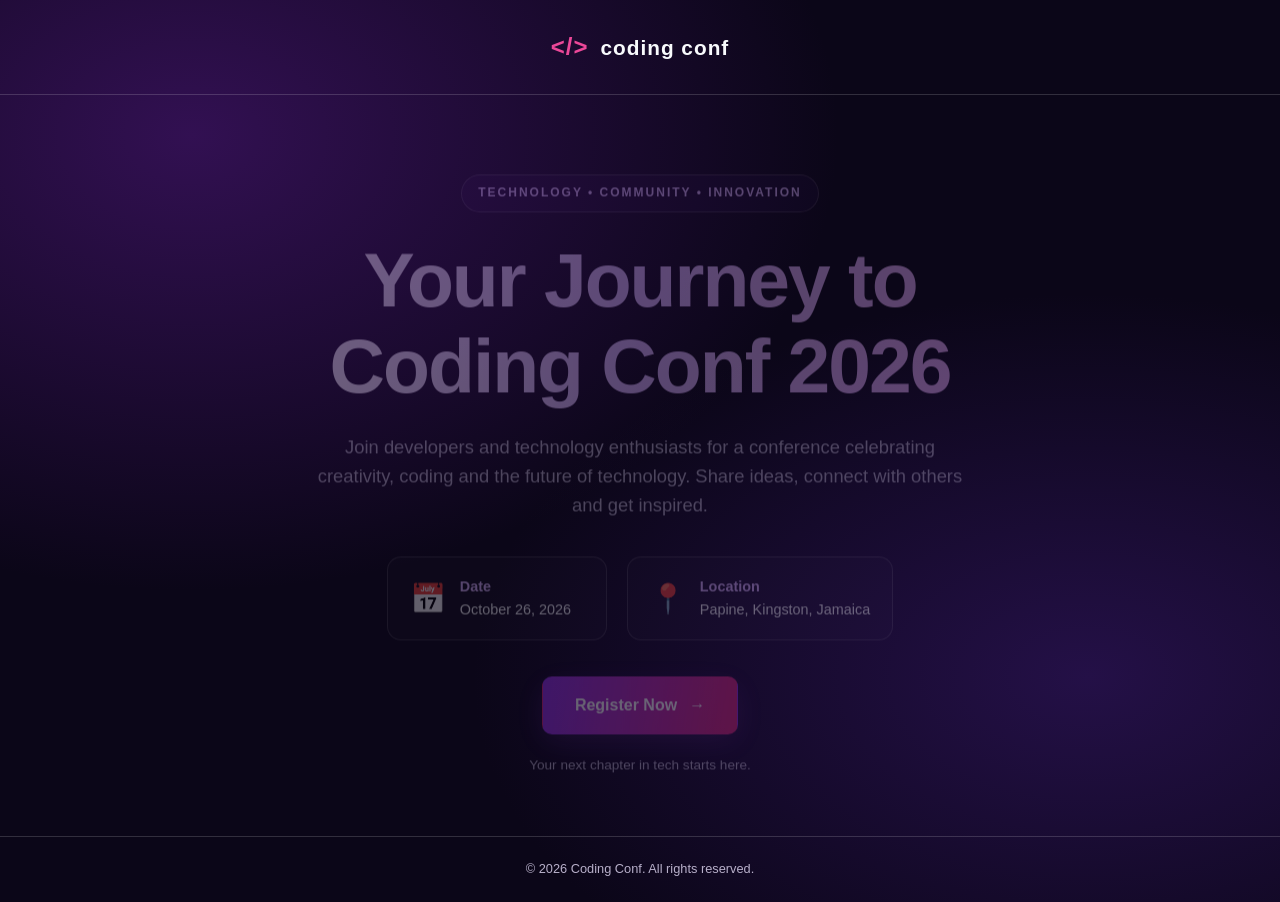
==== index.html @ de7ba4d0 "Create index.html" ====
<!DOCTYPE html>
<html lang="en">
<head>
    <meta charset="UTF-8">
    <meta http-equiv="refresh" content="0; url=HTML/index.html">
    <meta name="viewport" content="width=device-width, initial-scale=1.0">
    <title>Coding Conf 2026</title>
</head>
<body>
    <p>Opening Coding Conf 2026...</p>
    <a href="HTML/index.html">Click here if you are not redirected.</a>
</body>
</html>
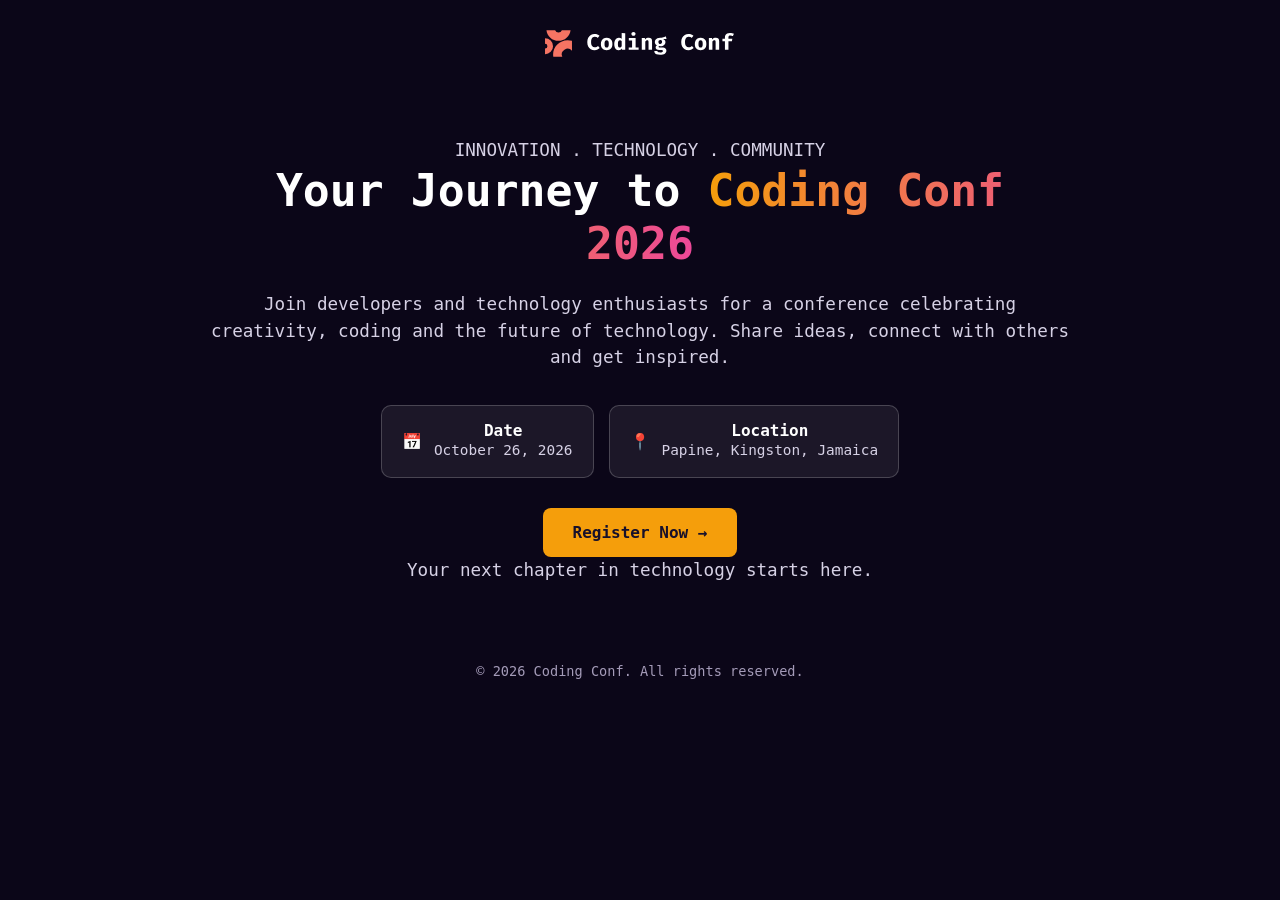
==== commit 47e23036: "Create index.html with redirect to HTML/index.html This HTML file redirects users to the specified U" ====
--- a/index.html
+++ b/index.html
@@ -1,14 +1,21 @@
-
 <!DOCTYPE html>
 <html lang="en">
+
 <head>
     <meta charset="UTF-8">
     <meta http-equiv="refresh" content="0; url=HTML/index.html">
     <meta name="viewport" content="width=device-width, initial-scale=1.0">
     <title>Coding Conf 2026</title>
 </head>
+
 <body>
+
     <p>Opening Coding Conf 2026...</p>
-    <a href="HTML/index.html">Click here if you are not redirected.</a>
+
+    <a href="HTML/index.html">
+        Click here if you are not redirected.
+    </a>
+
 </body>
+
 </html>
